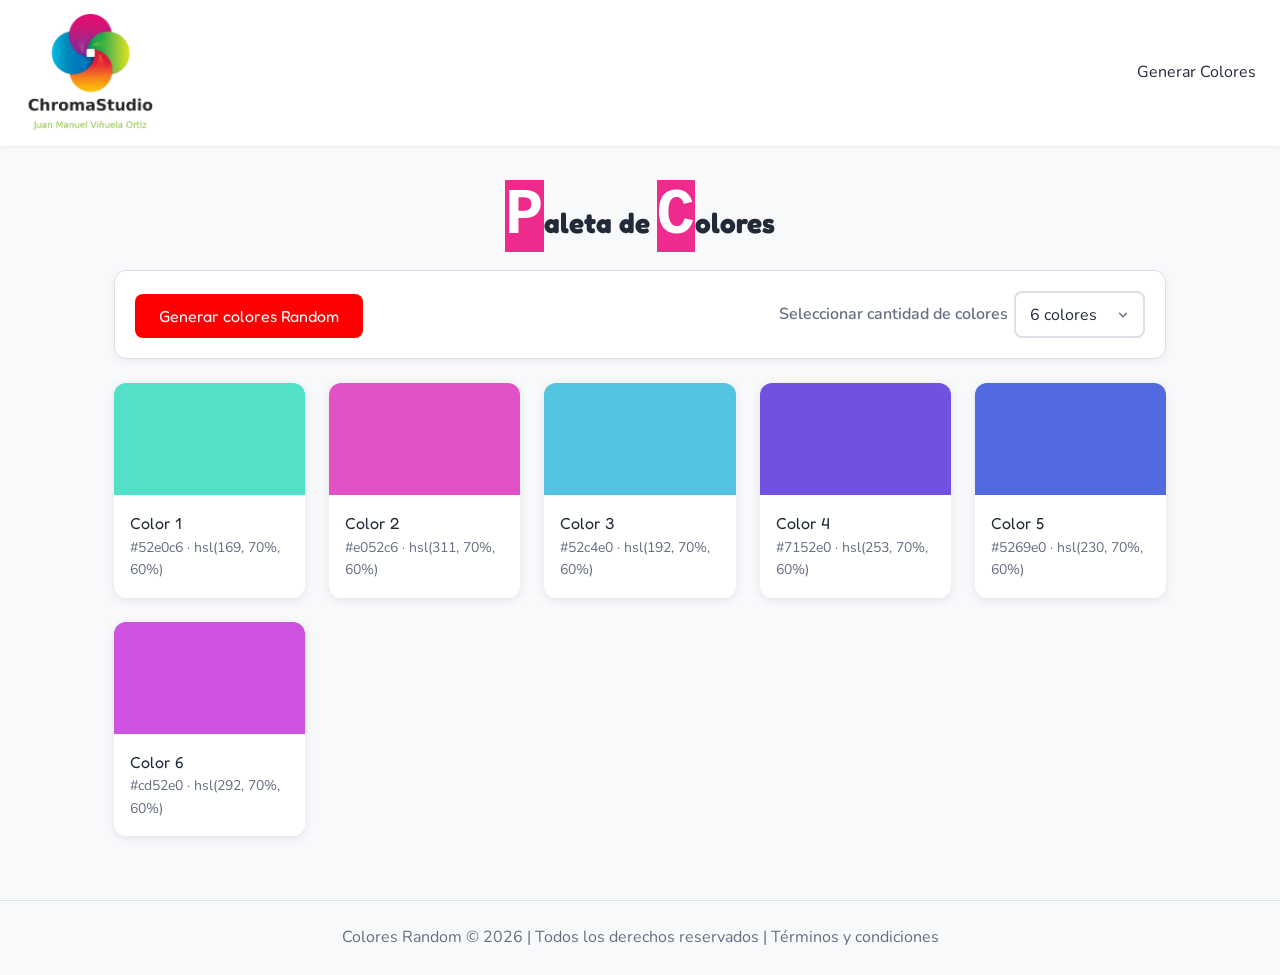
==== index.html @ b51a4a2d "Estructura incial del proyecto, archivos principales .html, .css, .js" ====
<!doctype html>
<html lang="es">
  <head>
    <meta charset="UTF-8" />
    <meta name="viewport" content="width=device-width, initial-scale=1.0" />
    <link rel="preconnect" href="https://fonts.googleapis.com" />
    <link rel="preconnect" href="https://fonts.gstatic.com" crossorigin />
    <link
      href="https://fonts.googleapis.com/css2?family=Fredoka:wght@300..700&family=Nunito:ital,wght@0,200..1000;1,200..1000&display=swap"
      rel="stylesheet" />
    <!-- referencia al archivo .css -->
    <link rel="stylesheet" href="./css/styles.css" />
    <title>ProyectoM1_JuanManuelViñuelaOrtiz</title>
  </head>

  <body>
    <header>
      <nav class="nav">
        <img src="./assest/img/chromastudio_full_logo.png" alt="ChromaStudio" class="navbar-logo">         
        <ul class="nav_links">
          <li><a class="nav_link" href="#colores">Generar Colores</a></li>   
        </ul>
      </nav>
    </header>

    <!-- Navegacion principal -->
    <main>
      <section id="colores">
        <h2><span class="mayuscula">p</span>aleta de <span class="mayuscula">c</span>olores</h2>

        <!-- Boton nuevo: dispara la generacion de colores -->
        <div class="controles">
          <button class="boton boton-primario" id="generar">Generar colores Random</button>
          <div class="controles_campo">
            <label class="controles_label" for="cantidad">Seleccionar cantidad de colores</label>
            <select class="select" id="cantidad">
              <option value="6">6 colores</option>
              <option value="8">8 colores</option>
              <option value="10">10 colores</option>
            </select>
          </div>
        </div>
        <section class="galeria" id="galeria"></section>
      </section>
    </main>

    <footer>
      <p>Colores Random © 2026 | Todos los derechos reservados | Términos y condiciones</p>
    </footer>

    <script src="./js/index.js"></script>
  </body>
</html>
---- css/styles.css ----
/* ===== Reset ===== */
* {
  margin: 0;
  padding: 0;
  box-sizing: border-box;
}

/* ===== Variables de colores ===== */
:root {
  /* Marca - mismo Hue 330, variando Lightness */
  --color-primario: hsl(330, 85%, 55%); /* #ec3a8b */
  --color-primario-claro: hsl(330, 85%, 72%); /* #f37bb1 */
  --color-primario-oscuro: hsl(330, 75%, 40%); /* #b3196a */

  /* Acento (cian) */
  --color-acento: hsl(190, 90%, 45%); /* #0db4da */
  --color-acento-oscuro: hsl(190, 90%, 35%); /* #0a8caa */

  /* Neutros (Hue frio 220) */
  --color-fondo: hsl(220, 30%, 98%); /* #f8fafc */
  --color-superficie: hsl(0, 0%, 100%); /* #ffffff */
  --color-borde: hsl(220, 15%, 88%); /* #dcdfe6 */
  --color-texto: hsl(220, 25%, 18%); /* #232b3a */
  --color-texto-suave: hsl(220, 12%, 45%); /* #666f80 */
}

/* ===== Base ===== */
body {
  font-family: "Nunito", sans-serif;
  background-color: var(--color-fondo);
  color: var(--color-texto);
  line-height: 1.6;
}

h1,
h2,
h3 {
  font-family: "Fredoka", sans-serif;
  line-height: 1.2;
  color: var(--color-texto);
}

h1 {
  font-size: 2.5rem;
}

h2 {
  font-size: 1.75rem;
}

h3 {
  font-size: 1.25rem;
}


.nav {
  display: flex;
  align-items: center;
  justify-content: space-between;
  padding: 0.8rem 1.5rem; 
  background-color: var(--color-superficie);
  box-shadow: 0 1px 3px hsl(220 25% 18% / 0.08);
}

.navbar-logo {
    height: 120px;
    width: auto;
    margin-right: 2px;
    margin-bottom: auto;
    cursor: pointer;
    transition: transform 0.2s ease; 
}

.navbar-logo:hover {
    transform: scale(1.05);
}

.nav_links {
  display: flex;
  gap: 1.5rem;
  list-style: none;
}

.nav_link {
  text-decoration: none;
  color: var(--color-texto);
  transition: color 0.2s;
}

.nav_link:hover {
  color: var(--color-primario);
}

/* ===== Layout: main (contenedor centrado) ===== */
main {
  max-width: 1100px;
  margin: 0 auto;
  padding: 2rem 1.5rem;
}

main h2 {
  margin-bottom: 1rem;
  text-align: center;
}

.mayuscula {
  background-color:  var(--color-primario);
  color: var(--color-superficie);
  font-family: Monospace;
  font-size: 64px;      
  font-weight: 900;      
  text-transform: uppercase;
}

.mayuscula:hover {
  color: yellow;
}

/* ===== Layout: Galeria de swatches ===== */
.galeria {
  display: grid;
  grid-template-columns: repeat(auto-fit, minmax(180px, 1fr));
  gap: 1.5rem;
}

/* ===== Componente: Swatch ===== */
.swatch {
  display: flex;
  flex-direction: column;
  border-radius: 0.75rem;
  overflow: hidden;
  background-color: var(--color-superficie);
  box-shadow: 0 2px 8px hsl(220 25% 18% / 0.1);
  transition:
    transform 0.2s,
    box-shadow 0.2s;
}

.swatch_color {
  height: 7rem;
  background-color: var(--color-primario);
}

.swatch_info {
  padding: 1rem;
}

.swatch_nombre {
  font-family: "Fredoka", sans-serif;
  font-size: 1rem;
}

.swatch_codigo {
  font-size: 0.875rem;
  color: var(--color-texto-suave);
}

.swatch_color-claro {
  background-color: var(--color-primario-claro);
}
.swatch_color-oscuro {
  background-color: var(--color-primario-oscuro);
}
.swatch_color-acento {
  background-color: var(--color-acento);
}

.swatch:hover {
  transform: translateY(-4px);
  box-shadow: 0 8px 20px hsl(220 25% 18% / 0.15);
}

.swatch:focus {
  outline: 3px solid var(--color-acento);
  outline-offset: 2px;
}

/* ===== Layout: footer ===== */
footer {
  padding: 1.5rem;
  text-align: center;
  color: var(--color-texto-suave);
  border-top: 1px solid var(--color-borde);
  margin-top: 2rem;
}

@keyframes swatch-aparece {
  from {
    opacity: 0;
    transform: translateY(8px);
  }
  to {
    opacity: 1;
    transform: translateY(0);
  }
}

.swatch {
  animation: swatch-aparece 0.2s ease;
}

.controles {
  display: flex;
  flex-wrap: wrap;
  align-items: flex-end;
  justify-content: space-between;
  gap: 1rem;
  padding: 1.25rem;
  margin-bottom: 1.5rem;
  background-color: var(--color-superficie);
  border: 1px solid var(--color-borde);
  border-radius: 0.75rem;
  box-shadow: 0 2px 8px hsl(220 25% 18% / 0.06);
}

.controles_campo {
  display: flex;
  align-items: center;
  gap: 0.35rem;
}

.controles_label {
  font-size: 1rem;
  font-weight: 600;
  color: var(--color-texto-suave);
}

.boton {
  font-family: "Fredoka", sans-serif;
  font-size: 1rem;
  padding: 0.75rem 1.5rem;
  border: none;
  border-radius: 0.5rem;
  cursor: pointer;
  transition:
    background-color 0.2s ease,
    transform 0.1s ease;
}

.boton-primario {
  background-color: red;
  color: #fff;
}

.boton-primario:hover {
  background-color: var(--color-superficie);
  border: 1px solid, black;  
  color: red;
}

.boton-primario:active {
  transform: translateY(1px);
}

.select {
  font-family: "Nunito", sans-serif;
  font-size: 1rem;
  padding: 0.65rem 2.25rem 0.65rem 0.9rem;
  border: 2px solid var(--color-borde);
  border-radius: 0.5rem;
  background-color: var(--color-superficie);
  color: var(--color-texto);
  cursor: pointer;
  appearance: none;
  -webkit-appearance: none;
  background-image: url("data:image/svg+xml,%3Csvg xmlns='http://www.w3.org/2000/svg' width='24' height='24' viewBox='0 0 24 24' fill='none' stroke='%23666f80' stroke-width='2.5' stroke-linecap='round' stroke-linejoin='round'%3E%3Cpolyline points='6 9 12 15 18 9'%3E%3C/polyline%3E%3C/svg%3E");
  background-repeat: no-repeat;
  background-position: right 0.8rem center;
  background-size: 0.9rem;
  transition:
    border-color 0.2s ease,
    box-shadow 0.2s ease;
}

.select:hover {
  border-color: var(--color-primario-claro);
}
.select:focus-visible {
  outline: none;
  border-color: var(--color-acento);
  box-shadow: 0 0 0 3px hsl(190 90% 45% / 0.25);
}
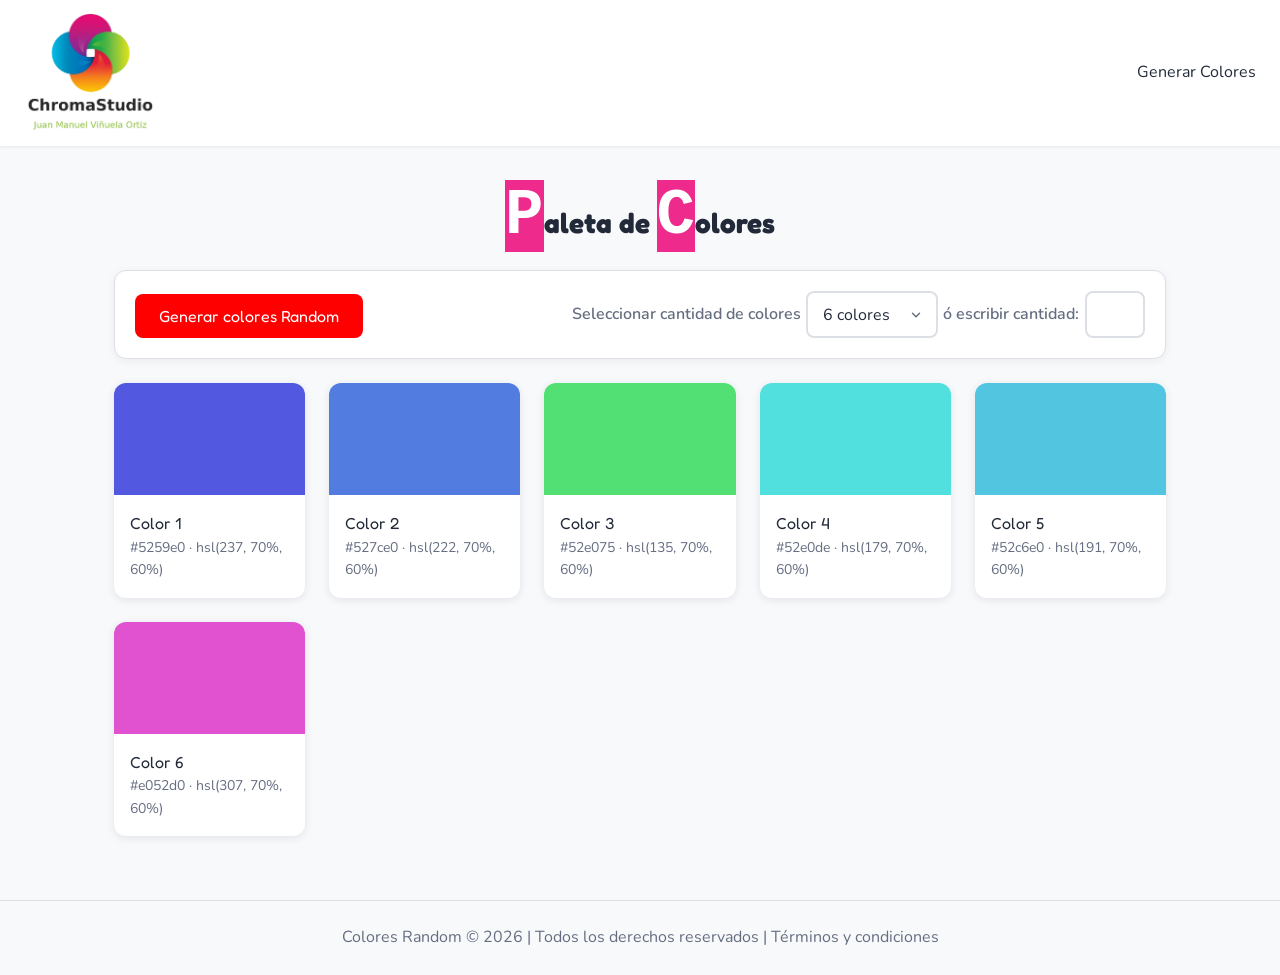
==== commit 83bf8b86: "feat: agregar funcionalidad de generar paleta de colores segun cantidad deseada" ====
--- a/index.html
+++ b/index.html
@@ -16,6 +16,7 @@
   <body>
     <header>
       <nav class="nav">
+        <!-- referencia a la ubicacion del logo -->
         <img src="./assest/img/chromastudio_full_logo.png" alt="ChromaStudio" class="navbar-logo">         
         <ul class="nav_links">
           <li><a class="nav_link" href="#colores">Generar Colores</a></li>   
@@ -38,8 +39,13 @@
               <option value="8">8 colores</option>
               <option value="10">10 colores</option>
             </select>
+
+            <label class="controles_label">ó escribir cantidad:</label>
+            <input class="controles_input" id="input-cantidad" type="text" maxlength="2">
+
           </div>
         </div>
+
         <section class="galeria" id="galeria"></section>
       </section>
     </main>
--- a/css/styles.css
+++ b/css/styles.css
@@ -116,7 +116,7 @@
   color: yellow;
 }
 
-/* ===== Layout: Galeria de swatches ===== */
+
 .galeria {
   display: grid;
   grid-template-columns: repeat(auto-fit, minmax(180px, 1fr));
@@ -280,3 +280,15 @@
   border-color: var(--color-acento);
   box-shadow: 0 0 0 3px hsl(190 90% 45% / 0.25);
 }
+
+.controles_input {
+  width: 60px;
+  font-family: "Nunito", sans-serif;
+  font-size: 1rem;
+  padding: 0.65rem 1.25rem 0.65rem 0.9rem;
+  border: 2px solid var(--color-borde);
+  border-radius: 0.5rem;
+  background-color: var(--color-superficie);
+  color: var(--color-texto);
+  cursor: pointer;       
+}
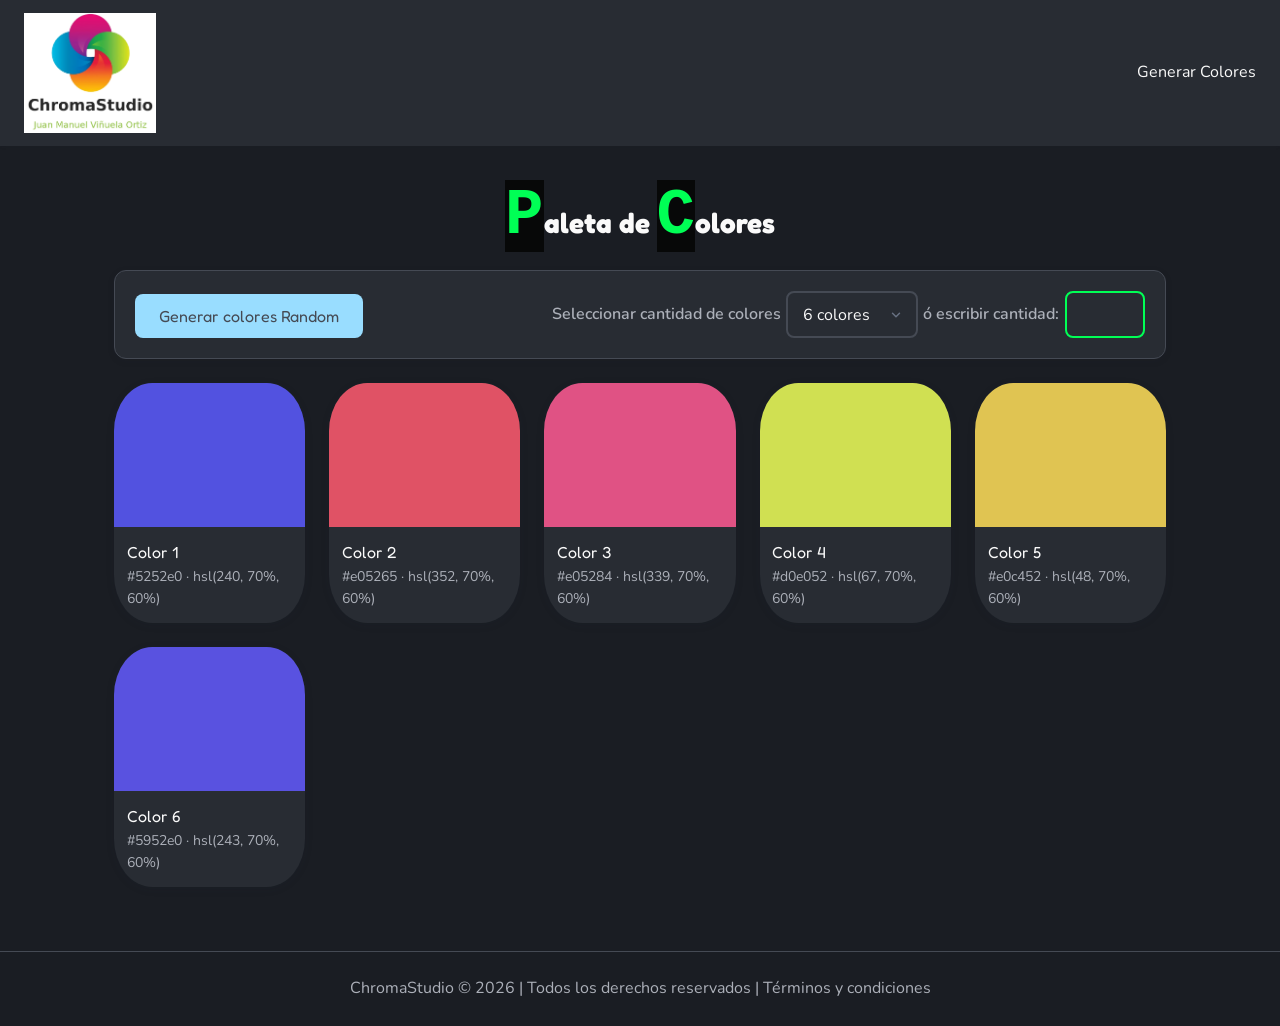
==== commit e30c6e27: "feat: Agregar funcionalidad input cantidad, modificar estilos paleta de colores e input" ====
--- a/index.html
+++ b/index.html
@@ -29,7 +29,7 @@
       <section id="colores">
         <h2><span class="mayuscula">p</span>aleta de <span class="mayuscula">c</span>olores</h2>
 
-        <!-- Boton nuevo: dispara la generacion de colores -->
+        <!-- Boton generar nuevos: genera paleta de colores -->
         <div class="controles">
           <button class="boton boton-primario" id="generar">Generar colores Random</button>
           <div class="controles_campo">
@@ -39,10 +39,8 @@
               <option value="8">8 colores</option>
               <option value="10">10 colores</option>
             </select>
-
             <label class="controles_label">ó escribir cantidad:</label>
-            <input class="controles_input" id="input-cantidad" type="text" maxlength="2">
-
+            <input id="input-cantidad" type="number" maxlength="2" min="1" max="10">
           </div>
         </div>
 
@@ -51,7 +49,7 @@
     </main>
 
     <footer>
-      <p>Colores Random © 2026 | Todos los derechos reservados | Términos y condiciones</p>
+      <p>ChromaStudio © 2026 | Todos los derechos reservados | Términos y condiciones</p>
     </footer>
 
     <script src="./js/index.js"></script>
--- a/css/styles.css
+++ b/css/styles.css
@@ -5,25 +5,24 @@
   box-sizing: border-box;
 }
 
-/* ===== Variables de colores ===== */
+/* ===== Variables de colores flúor - Fondo oscuro ===== */
 :root {
-  /* Marca - mismo Hue 330, variando Lightness */
-  --color-primario: hsl(330, 85%, 55%); /* #ec3a8b */
-  --color-primario-claro: hsl(330, 85%, 72%); /* #f37bb1 */
-  --color-primario-oscuro: hsl(330, 75%, 40%); /* #b3196a */
-
-  /* Acento (cian) */
-  --color-acento: hsl(190, 90%, 45%); /* #0db4da */
-  --color-acento-oscuro: hsl(190, 90%, 35%); /* #0a8caa */
-
-  /* Neutros (Hue frio 220) */
-  --color-fondo: hsl(220, 30%, 98%); /* #f8fafc */
-  --color-superficie: hsl(0, 0%, 100%); /* #ffffff */
-  --color-borde: hsl(220, 15%, 88%); /* #dcdfe6 */
-  --color-texto: hsl(220, 25%, 18%); /* #232b3a */
-  --color-texto-suave: hsl(220, 12%, 45%); /* #666f80 */
-}
-
+  /* Marca - Rosa flúor neón */
+  --color-primario: hsl(200, 82%, 28%);
+  --color-primario-claro: hsl(200, 100%, 80%); 
+  --color-primario-oscuro: hsl(200, 8%, 3%);
+
+  /* Acento - Verde flúor neón */
+  --color-acento: hsl(140, 100%, 50%); 
+  --color-acento-oscuro: hsl(140, 90%, 40%);
+
+  /* Neutros - Fondo oscuro para resaltar el flúor */
+  --color-fondo: hsl(220, 15%, 12%); /* #1a1f2e */
+  --color-superficie: hsl(220, 12%, 18%); /* #23283a */
+  --color-borde: hsl(220, 10%, 30%); /* #3d4252 */
+  --color-texto: hsl(0, 0%, 98%); /* #fafafa */
+  --color-texto-suave: hsl(220, 8%, 70%); /* #b3b8c0 */
+}
 /* ===== Base ===== */
 body {
   font-family: "Nunito", sans-serif;
@@ -91,7 +90,7 @@
   color: var(--color-primario);
 }
 
-/* ===== Layout: main (contenedor centrado) ===== */
+/* = Layout: main (contenedor centrado) = */
 main {
   max-width: 1100px;
   margin: 0 auto;
@@ -104,8 +103,8 @@
 }
 
 .mayuscula {
-  background-color:  var(--color-primario);
-  color: var(--color-superficie);
+  background-color:  var(--color-primario-oscuro);
+  color: var(--color-acento);
   font-family: Monospace;
   font-size: 64px;      
   font-weight: 900;      
@@ -113,7 +112,7 @@
 }
 
 .mayuscula:hover {
-  color: yellow;
+  color: rgb(219, 29, 213);
 }
 
 
@@ -123,11 +122,11 @@
   gap: 1.5rem;
 }
 
-/* ===== Componente: Swatch ===== */
+/* ===== Componentes dinamicos: Swatch ===== */
 .swatch {
   display: flex;
   flex-direction: column;
-  border-radius: 0.75rem;
+  border-radius: 20%;
   overflow: hidden;
   background-color: var(--color-superficie);
   box-shadow: 0 2px 8px hsl(220 25% 18% / 0.1);
@@ -137,12 +136,12 @@
 }
 
 .swatch_color {
-  height: 7rem;
+  height: 9rem;
   background-color: var(--color-primario);
 }
 
 .swatch_info {
-  padding: 1rem;
+  padding: 0.8rem;
 }
 
 .swatch_nombre {
@@ -167,7 +166,8 @@
 
 .swatch:hover {
   transform: translateY(-4px);
-  box-shadow: 0 8px 20px hsl(220 25% 18% / 0.15);
+  border: solid var(--color-acento);  
+  box-shadow: 0 8px 20px hsla(0, 0%, 100%, 0.15);
 }
 
 .swatch:focus {
@@ -238,14 +238,16 @@
 }
 
 .boton-primario {
-  background-color: red;
-  color: #fff;
+  background-color: var(--color-primario-claro);
+  color: var(--color-borde);
 }
 
 .boton-primario:hover {
-  background-color: var(--color-superficie);
-  border: 1px solid, black;  
-  color: red;
+  background-color: var(--color-acento-oscuro);
+  border: 2px solid, black;
+  font-size: larger;
+  font-weight: 800;  
+  color: var(--color-texto);
 }
 
 .boton-primario:active {
@@ -281,12 +283,12 @@
   box-shadow: 0 0 0 3px hsl(190 90% 45% / 0.25);
 }
 
-.controles_input {
-  width: 60px;
+#input-cantidad {
+  width: 80px;
   font-family: "Nunito", sans-serif;
   font-size: 1rem;
   padding: 0.65rem 1.25rem 0.65rem 0.9rem;
-  border: 2px solid var(--color-borde);
+  border: 2px solid var(--color-acento);
   border-radius: 0.5rem;
   background-color: var(--color-superficie);
   color: var(--color-texto);
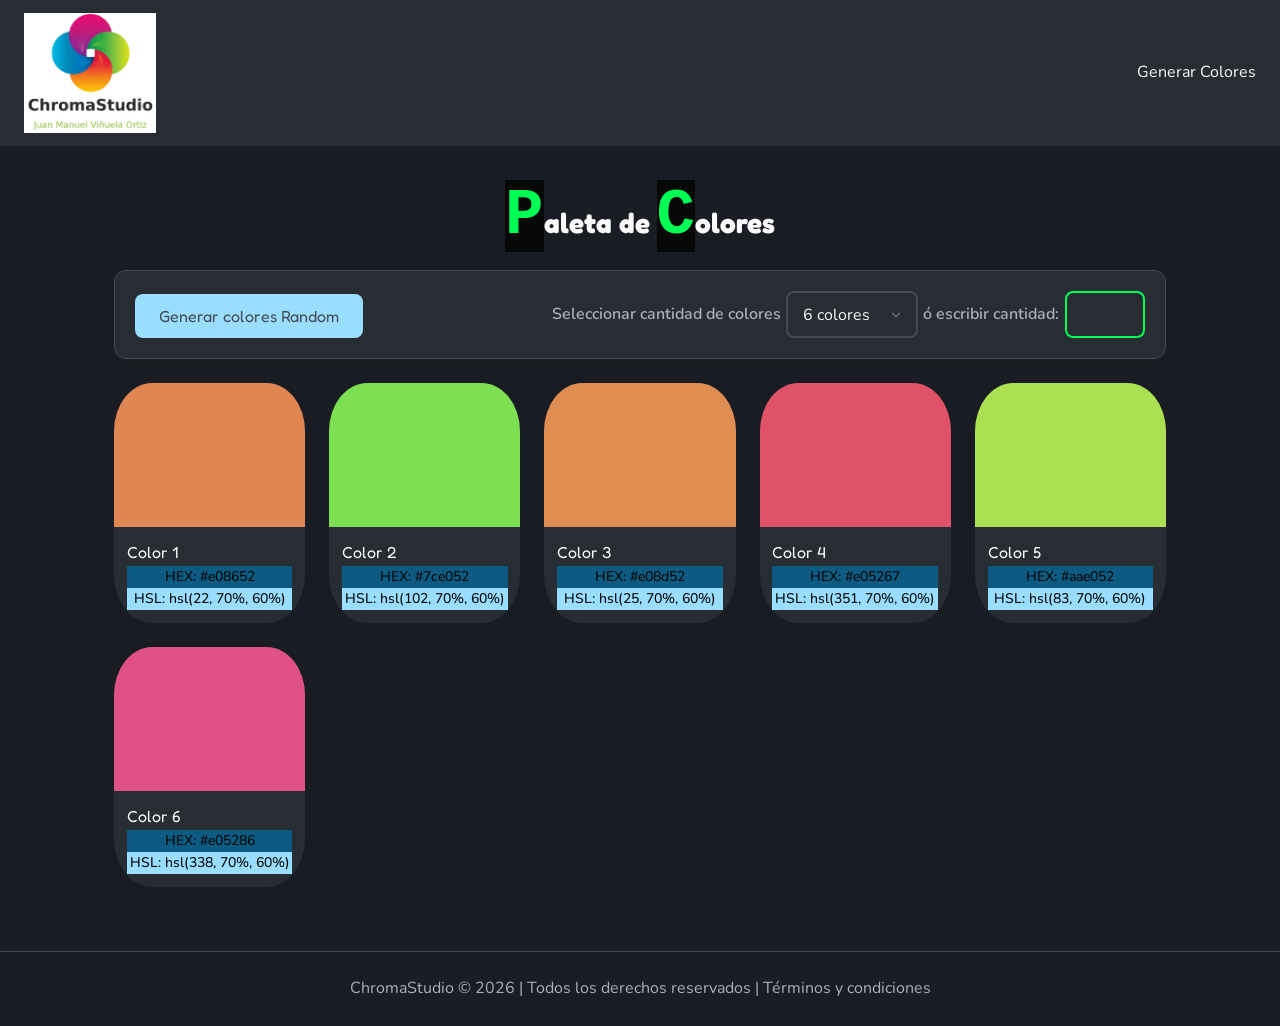
==== commit 370b86f9: "feat: agrego icono pestaña navegador" ====
--- a/index.html
+++ b/index.html
@@ -11,6 +11,7 @@
     <!-- referencia al archivo .css -->
     <link rel="stylesheet" href="./css/styles.css" />
     <title>ProyectoM1_JuanManuelViñuelaOrtiz</title>
+    <link rel="icon" href="./assest/img/icon-paleta.png" type="image/png">
   </head>
 
   <body>
--- a/css/styles.css
+++ b/css/styles.css
@@ -149,10 +149,22 @@
   font-size: 1rem;
 }
 
-.swatch_codigo {
+.swatch_codHEX {
   font-size: 0.875rem;
-  color: var(--color-texto-suave);
-}
+  text-align: center; 
+  font-weight: 500;  
+  background-color: var(--color-primario);
+  color: var(--color-primario-oscuro);
+}
+
+.swatch_codHSL {
+  font-size: 0.875rem;
+  text-align: center;
+   font-weight: 500;
+  background-color: var(--color-primario-claro);
+  color: var(--color-primario-oscuro);  
+}
+
 
 .swatch_color-claro {
   background-color: var(--color-primario-claro);
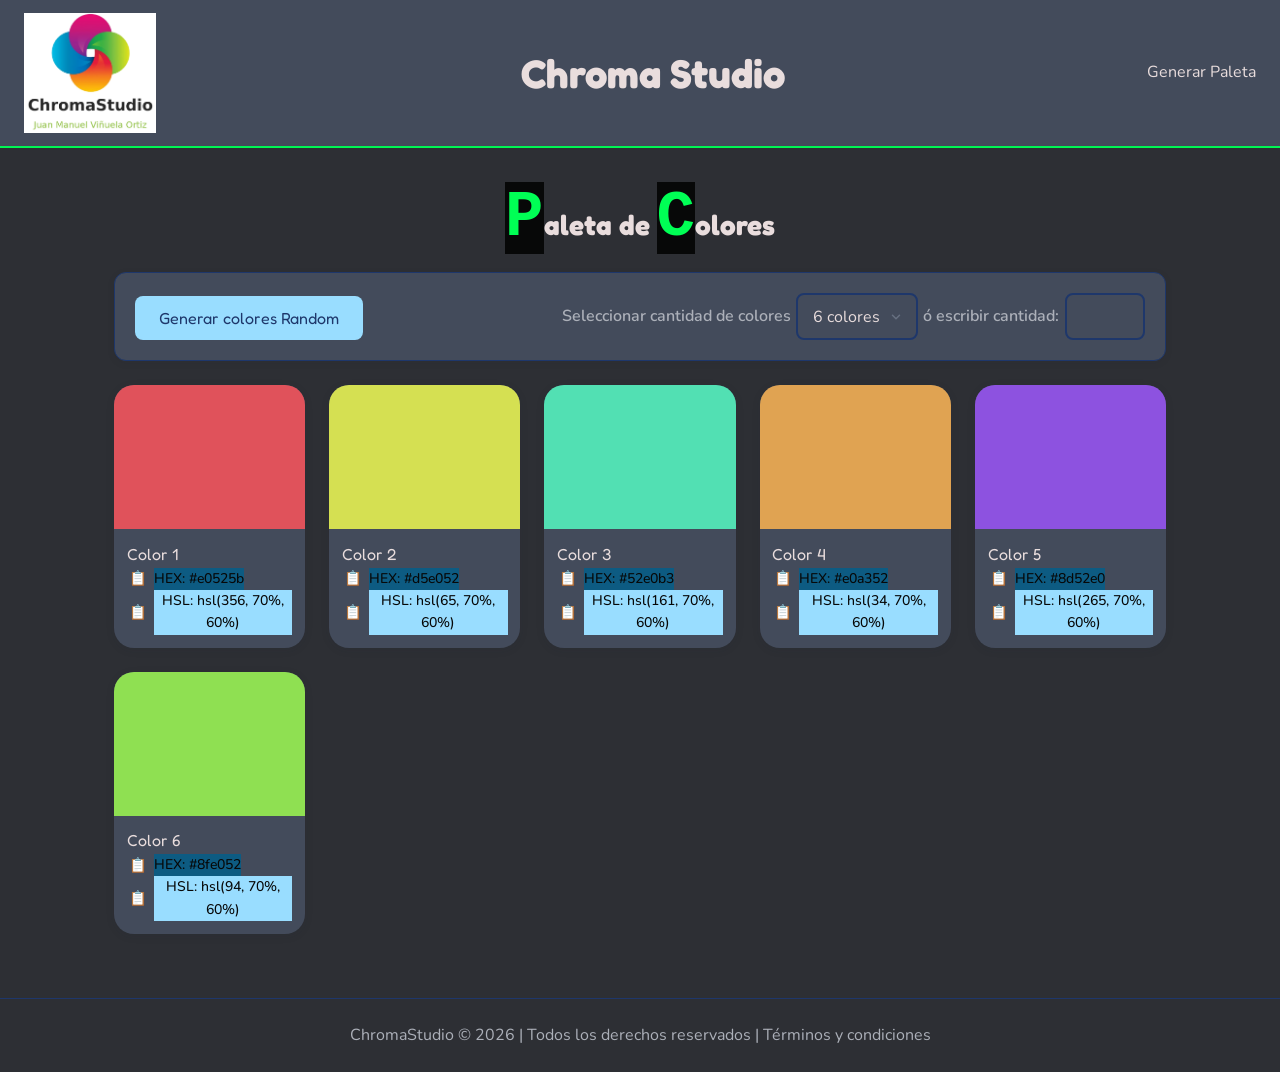
==== commit 31e5abd0: "feat: agrego funcionalidad de copiado de códigos HEX/HSL, modificaciones de estilos y visibilidad." ====
--- a/index.html
+++ b/index.html
@@ -18,19 +18,21 @@
     <header>
       <nav class="nav">
         <!-- referencia a la ubicacion del logo -->
-        <img src="./assest/img/chromastudio_full_logo.png" alt="ChromaStudio" class="navbar-logo">         
-        <ul class="nav_links">
-          <li><a class="nav_link" href="#colores">Generar Colores</a></li>   
-        </ul>
+      <img src="./assest/img/chromastudio_full_logo.png" alt="ChromaStudio" class="navbar-logo">              
+      <h1>Chroma Studio</h1>
+      <ul class="nav_links">
+        <li><a class="nav_link" href="#generador-paleta">Generar Paleta</a></li>   
+        <!-- <li><a class="nav_link" href="#paletas-guardadas">Guardar Paleta</a></li>    -->
+      </ul>
       </nav>
     </header>
 
     <!-- Navegacion principal -->
     <main>
-      <section id="colores">
+      <section id="generador-paleta">
         <h2><span class="mayuscula">p</span>aleta de <span class="mayuscula">c</span>olores</h2>
 
-        <!-- Boton generar nuevos: genera paleta de colores -->
+        <!-- Boton generar: genera paleta de colores -->
         <div class="controles">
           <button class="boton boton-primario" id="generar">Generar colores Random</button>
           <div class="controles_campo">
@@ -38,7 +40,7 @@
             <select class="select" id="cantidad">
               <option value="6">6 colores</option>
               <option value="8">8 colores</option>
-              <option value="10">10 colores</option>
+              <option value="9">9 colores</option>
             </select>
             <label class="controles_label">ó escribir cantidad:</label>
             <input id="input-cantidad" type="number" maxlength="2" min="1" max="10">
@@ -47,6 +49,10 @@
 
         <section class="galeria" id="galeria"></section>
       </section>
+
+      <!-- <section id="paletas-guardadas">
+        <h4>Paletas de colores a Guardar</h4>
+      </section> -->
     </main>
 
     <footer>
--- a/css/styles.css
+++ b/css/styles.css
@@ -17,13 +17,14 @@
   --color-acento-oscuro: hsl(140, 90%, 40%);
 
   /* Neutros - Fondo oscuro para resaltar el flúor */
-  --color-fondo: hsl(220, 15%, 12%); /* #1a1f2e */
-  --color-superficie: hsl(220, 12%, 18%); /* #23283a */
-  --color-borde: hsl(220, 10%, 30%); /* #3d4252 */
-  --color-texto: hsl(0, 0%, 98%); /* #fafafa */
+  --color-fondo: hsl(218, 8%, 19%); /* #1a1f2e */
+  --color-superficie: hsl(219, 15%, 31%); /* #23283a */
+  --color-borde: hsl(221, 56%, 27%); /* #3d4252 */
+  --color-texto: hsl(0, 21%, 89%); /* #fafafa */
   --color-texto-suave: hsl(220, 8%, 70%); /* #b3b8c0 */
 }
 /* ===== Base ===== */
+
 body {
   font-family: "Nunito", sans-serif;
   background-color: var(--color-fondo);
@@ -49,6 +50,12 @@
 
 h3 {
   font-size: 1.25rem;
+}
+
+header {
+  position: sticky;
+  top: 0;
+  border-bottom: 2PX solid var(--color-acento);
 }
 
 
@@ -72,6 +79,7 @@
 
 .navbar-logo:hover {
     transform: scale(1.05);
+    box-shadow: 0 8px 20px greenyellow;
 }
 
 .nav_links {
@@ -126,7 +134,7 @@
 .swatch {
   display: flex;
   flex-direction: column;
-  border-radius: 20%;
+  border-radius: 20px;
   overflow: hidden;
   background-color: var(--color-superficie);
   box-shadow: 0 2px 8px hsl(220 25% 18% / 0.1);
@@ -160,7 +168,7 @@
 .swatch_codHSL {
   font-size: 0.875rem;
   text-align: center;
-   font-weight: 500;
+  font-weight: 500;
   background-color: var(--color-primario-claro);
   color: var(--color-primario-oscuro);  
 }
@@ -177,9 +185,10 @@
 }
 
 .swatch:hover {
-  transform: translateY(-4px);
-  border: solid var(--color-acento);  
-  box-shadow: 0 8px 20px hsla(0, 0%, 100%, 0.15);
+  transform: scale(1.05);
+  border: solid var(--color-acento);
+  box-shadow: 0 8px 20px white;
+  transition: all;
 }
 
 .swatch:focus {
@@ -220,7 +229,7 @@
   padding: 1.25rem;
   margin-bottom: 1.5rem;
   background-color: var(--color-superficie);
-  border: 1px solid var(--color-borde);
+  border: 1.5px solid var(--color-borde);
   border-radius: 0.75rem;
   box-shadow: 0 2px 8px hsl(220 25% 18% / 0.06);
 }
@@ -254,12 +263,14 @@
   color: var(--color-borde);
 }
 
-.boton-primario:hover {
-  background-color: var(--color-acento-oscuro);
-  border: 2px solid, black;
-  font-size: larger;
-  font-weight: 800;  
-  color: var(--color-texto);
+.boton-primario:hover { 
+  background-color: var(--color-acento-oscuro);  
+  transform: translateY(2px);
+  border: 1px solid, black;  
+  font-weight: 800;   
+  color: var(--color-texto);
+  box-shadow: 0 8px 20px white;
+  transition: all;
 }
 
 .boton-primario:active {
@@ -300,9 +311,43 @@
   font-family: "Nunito", sans-serif;
   font-size: 1rem;
   padding: 0.65rem 1.25rem 0.65rem 0.9rem;
-  border: 2px solid var(--color-acento);
+  border: 2px solid var(--color-borde);
   border-radius: 0.5rem;
   background-color: var(--color-superficie);
   color: var(--color-texto);
   cursor: pointer;       
 }
+
+#input-cantidad:hover {
+  border-color: var(--color-primario-claro);
+}
+
+#input-cantidad:focus-visible {
+  outline: none;
+  border-color: var(--color-acento);
+  box-shadow: 0 0 0 3px hsl(190 90% 45% / 0.25);
+}
+
+
+.swatch_code-row {
+  display: flex;
+  align-items: center;
+  gap: 5px;
+}
+
+.swatch_code-row p {
+  margin: 0;
+}
+
+.copy-btn {
+  border: none;
+  background: transparent;
+  cursor: pointer;
+  padding: 2px;
+  font-size: 0.9rem;
+}
+
+.copy-btn:hover {
+  color: var(--color-fondo);
+  transform: scale(1.35);
+}
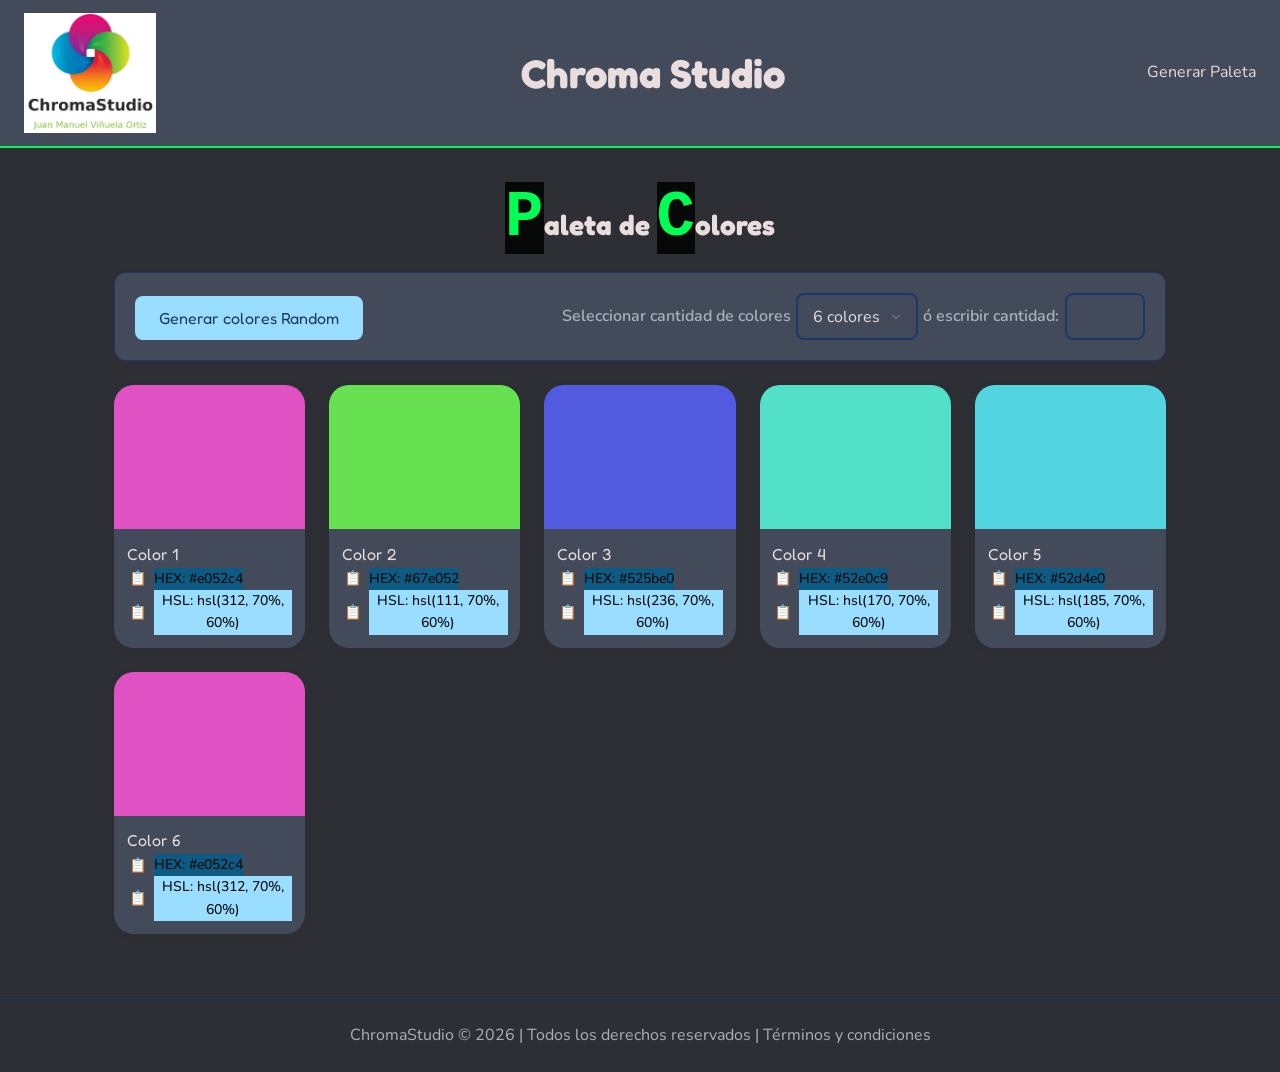
==== commit b8870e98: "feat: Agregar funcionalidad de mostrar carteles toast con los mensajes correspondiente, de éxito o e" ====
--- a/index.html
+++ b/index.html
@@ -21,7 +21,7 @@
       <img src="./assest/img/chromastudio_full_logo.png" alt="ChromaStudio" class="navbar-logo">              
       <h1>Chroma Studio</h1>
       <ul class="nav_links">
-        <li><a class="nav_link" href="#generador-paleta">Generar Paleta</a></li>   
+        <li><a class="nav_link" href="#controles">Generar Paleta</a></li>   
         <!-- <li><a class="nav_link" href="#paletas-guardadas">Guardar Paleta</a></li>    -->
       </ul>
       </nav>
@@ -33,7 +33,7 @@
         <h2><span class="mayuscula">p</span>aleta de <span class="mayuscula">c</span>olores</h2>
 
         <!-- Boton generar: genera paleta de colores -->
-        <div class="controles">
+        <div class="controles"  id="controles">
           <button class="boton boton-primario" id="generar">Generar colores Random</button>
           <div class="controles_campo">
             <label class="controles_label" for="cantidad">Seleccionar cantidad de colores</label>
@@ -60,5 +60,7 @@
     </footer>
 
     <script src="./js/index.js"></script>
+    <div id="toast-error" class="toast_error"></div>
+    <div id="toast" class="toast"></div>
   </body>
 </html>
--- a/css/styles.css
+++ b/css/styles.css
@@ -22,6 +22,11 @@
   --color-borde: hsl(221, 56%, 27%); /* #3d4252 */
   --color-texto: hsl(0, 21%, 89%); /* #fafafa */
   --color-texto-suave: hsl(220, 8%, 70%); /* #b3b8c0 */
+
+/* Mensajes de Errores */
+  --color-error-fondo: hsl(0, 91%, 46%); /* #b3b8c0 */
+  --color-error-borde: hsl(220, 3%, 39%); /* #b3b8c0 */
+  --color-error-texto: hsl(220, 27%, 96%); /* #b3b8c0 */
 }
 /* ===== Base ===== */
 
@@ -231,7 +236,11 @@
   background-color: var(--color-superficie);
   border: 1.5px solid var(--color-borde);
   border-radius: 0.75rem;
-  box-shadow: 0 2px 8px hsl(220 25% 18% / 0.06);
+  box-shadow: 0 2px 8px hsl(220 25% 18% / 0.06);  
+}
+
+#controles {
+  scroll-margin-top: 100px;
 }
 
 .controles_campo {
@@ -351,3 +360,48 @@
   color: var(--color-fondo);
   transform: scale(1.35);
 }
+
+/* region msn Toast */
+.toast {
+  position: fixed;
+  bottom: 20px;
+  right: 20px;
+  background-color: var(--color-primario-claro);
+  color: var(--color-borde);
+  padding: 10px 16px;
+  border-radius: 6px;
+  font-size: 0.9rem;
+  opacity: 0;
+  pointer-events: none;
+  transform: translateY(20px);
+  transition: opacity 0.3s ease, transform 0.3s ease;
+  z-index: 9999;
+}
+
+.toast.show {
+  opacity: 1;
+  transform: translateY(0);
+}
+
+.toast_error {
+  position: fixed;
+  top: 240px;
+  right: 20px;
+  background-color: var(--color-error-fondo);
+  color: var(--color-error-texto);
+  padding: 10px 16px;
+  border-color: var(--color-error-borde);
+  border-radius: 6px;
+  font-size: 0.9rem;
+  opacity: 0;
+  pointer-events: none;
+  transform: translateY(20px);
+  transition: opacity 0.3s ease, transform 0.3s ease;
+  z-index: 9999;
+}
+
+.toast_error.show {
+  opacity: 1;
+  transform: translateY(0);
+}
+
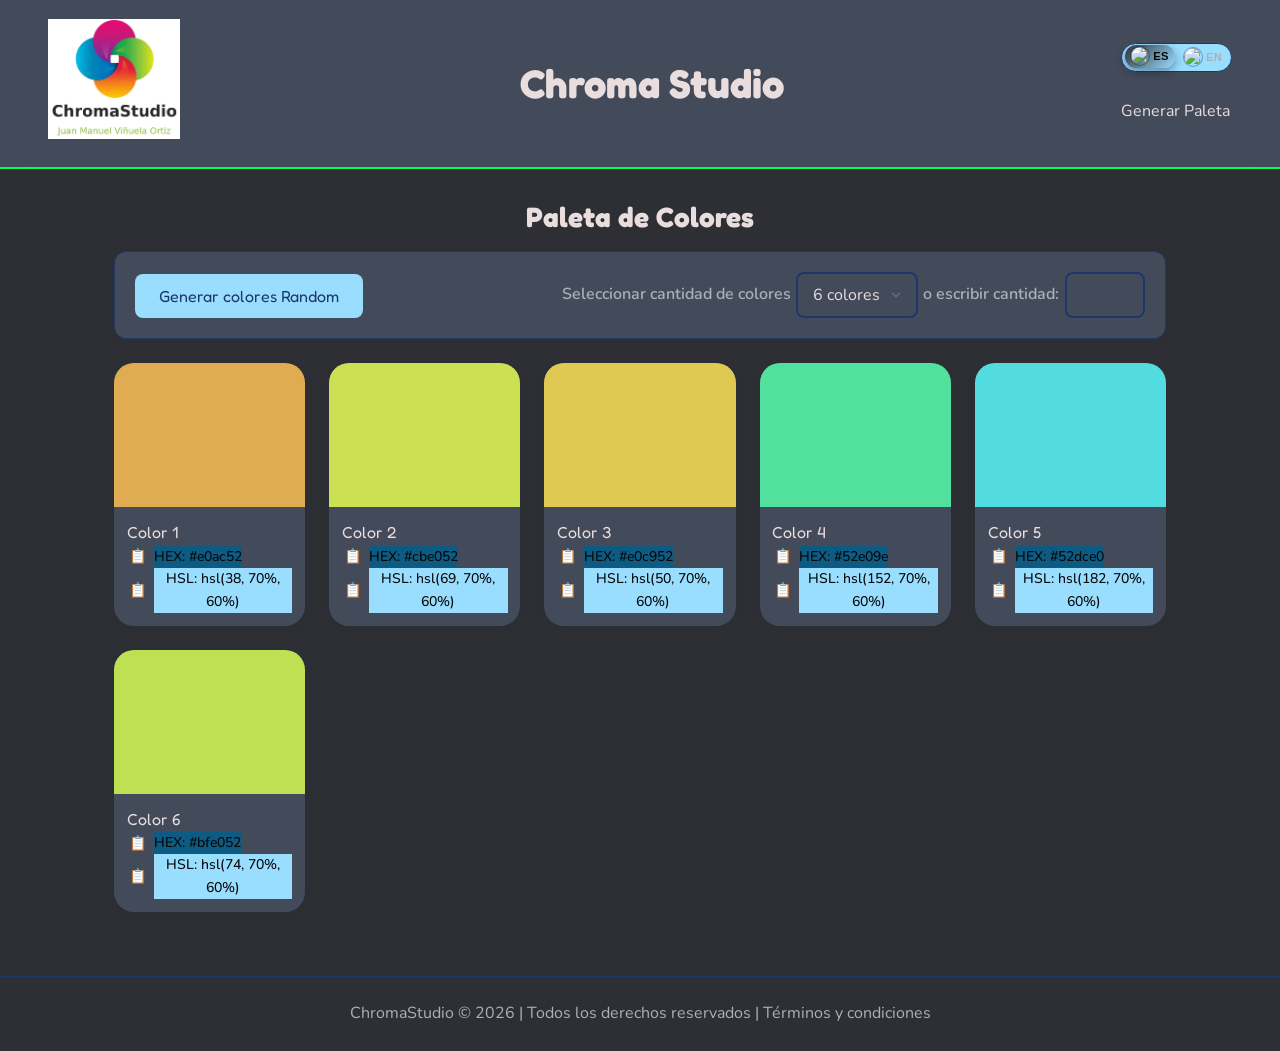
==== commit 1e0e4707: "feat: Agregar funcionalidad botón switch para elegir idioma (es-en) actualizando template según sele" ====
--- a/index.html
+++ b/index.html
@@ -7,60 +7,88 @@
     <link rel="preconnect" href="https://fonts.gstatic.com" crossorigin />
     <link
       href="https://fonts.googleapis.com/css2?family=Fredoka:wght@300..700&family=Nunito:ital,wght@0,200..1000;1,200..1000&display=swap"
-      rel="stylesheet" />
+      rel="stylesheet"
+    />
     <!-- referencia al archivo .css -->
     <link rel="stylesheet" href="./css/styles.css" />
     <title>ProyectoM1_JuanManuelViñuelaOrtiz</title>
-    <link rel="icon" href="./assest/img/icon-paleta.png" type="image/png">
+    <link rel="icon" href="./assest/img/icon-paleta.png" type="image/png" />
   </head>
 
   <body>
     <header>
       <nav class="nav">
-        <!-- referencia a la ubicacion del logo -->
-      <img src="./assest/img/chromastudio_full_logo.png" alt="ChromaStudio" class="navbar-logo">              
-      <h1>Chroma Studio</h1>
-      <ul class="nav_links">
-        <li><a class="nav_link" href="#controles">Generar Paleta</a></li>   
-        <!-- <li><a class="nav_link" href="#paletas-guardadas">Guardar Paleta</a></li>    -->
-      </ul>
+        <a href="./chromaStudio.html" target="_blank" rel="noopener">
+          <img src="./assest/img/chromastudio_full_logo.png" alt="ChromaStudio" class="navbar-logo"/>
+        </a>
+        <h1 data-i18n="app_title">Chroma Studio</h1>
+        <ul class="nav_links">
+          <li>
+            <div id="lang-switcher">
+              <button
+                class="lang-btn active"
+                data-lang="es"
+                aria-label="Español"
+              >
+                <span class="lang-flag">
+                  <img src="https://flagcdn.com/ar.svg" alt="Español" />
+                </span>
+                <span class="lang-label">ES</span>
+              </button>
+              <button class="lang-btn" data-lang="en" aria-label="English">
+                <span class="lang-flag">
+                  <img src="https://flagcdn.com/us.svg" alt="English" />
+                </span>
+                <span class="lang-label">EN</span>
+              </button>
+            </div>
+          </li>
+          <li>
+            <a class="nav_link" href="#controles" data-i18n="nav_generate_palette">Generar Paleta</a>
+          </li>
+        </ul>
       </nav>
     </header>
 
     <!-- Navegacion principal -->
     <main>
       <section id="generador-paleta">
-        <h2><span class="mayuscula">p</span>aleta de <span class="mayuscula">c</span>olores</h2>
+        <h2 data-i18n="palette_title">
+          <span class="mayuscula">p</span>aleta de <span class="mayuscula">c</span>olores
+        </h2>
 
         <!-- Boton generar: genera paleta de colores -->
-        <div class="controles"  id="controles">
-          <button class="boton boton-primario" id="generar">Generar colores Random</button>
+        <div class="controles" id="controles">
+          <button class="boton boton-primario" id="generar" data-i18n="btn_generate_random">Generar colores Random</button>
           <div class="controles_campo">
-            <label class="controles_label" for="cantidad">Seleccionar cantidad de colores</label>
+            <label
+              class="controles_label"
+              for="cantidad"
+              data-i18n="label_select_quantity"
+              >Seleccionar cantidad de colores</label>
             <select class="select" id="cantidad">
-              <option value="6">6 colores</option>
-              <option value="8">8 colores</option>
-              <option value="9">9 colores</option>
+              <option value="6" data-i18n="option_6_colors">6 colores</option>
+              <option value="8" data-i18n="option_8_colors">8 colores</option>
+              <option value="9" data-i18n="option_9_colors">9 colores</option>
             </select>
-            <label class="controles_label">ó escribir cantidad:</label>
-            <input id="input-cantidad" type="number" maxlength="2" min="1" max="10">
+            <label class="controles_label" data-i18n="label_or_write_quantity">ó escribir cantidad:</label>
+            <input id="input-cantidad" type="number" min="1" max="10"/>
           </div>
         </div>
 
         <section class="galeria" id="galeria"></section>
       </section>
-
-      <!-- <section id="paletas-guardadas">
-        <h4>Paletas de colores a Guardar</h4>
-      </section> -->
     </main>
 
     <footer>
-      <p>ChromaStudio © 2026 | Todos los derechos reservados | Términos y condiciones</p>
+      <p data-i18n="footer_text">
+        ChromaStudio © 2026 | Todos los derechos reservados | Términos y
+        condiciones
+      </p>
     </footer>
 
     <script src="./js/index.js"></script>
-    <div id="toast-error" class="toast_error"></div>
-    <div id="toast" class="toast"></div>
+    <div id="toast-error" class="toast_error" data-i18n="toast_error_default"></div>
+    <div id="toast" class="toast" data-i18n="toast_default"></div>
   </body>
 </html>
--- a/css/styles.css
+++ b/css/styles.css
@@ -17,16 +17,16 @@
   --color-acento-oscuro: hsl(140, 90%, 40%);
 
   /* Neutros - Fondo oscuro para resaltar el flúor */
-  --color-fondo: hsl(218, 8%, 19%); /* #1a1f2e */
-  --color-superficie: hsl(219, 15%, 31%); /* #23283a */
-  --color-borde: hsl(221, 56%, 27%); /* #3d4252 */
-  --color-texto: hsl(0, 21%, 89%); /* #fafafa */
-  --color-texto-suave: hsl(220, 8%, 70%); /* #b3b8c0 */
+  --color-fondo: hsl(218, 8%, 19%);
+  --color-superficie: hsl(219, 15%, 31%);
+  --color-borde: hsl(221, 56%, 27%); 
+  --color-texto: hsl(0, 21%, 89%);
+  --color-texto-suave: hsl(220, 8%, 70%); 
 
 /* Mensajes de Errores */
-  --color-error-fondo: hsl(0, 91%, 46%); /* #b3b8c0 */
-  --color-error-borde: hsl(220, 3%, 39%); /* #b3b8c0 */
-  --color-error-texto: hsl(220, 27%, 96%); /* #b3b8c0 */
+  --color-error-fondo: hsl(0, 91%, 46%);
+  --color-error-borde: hsl(220, 3%, 39%);
+  --color-error-texto: hsl(220, 27%, 96%);
 }
 /* ===== Base ===== */
 
@@ -61,8 +61,16 @@
   position: sticky;
   top: 0;
   border-bottom: 2PX solid var(--color-acento);
-}
-
+  background-color: var(--color-superficie);
+  z-index: 10;
+}
+
+header {
+  display: flex;
+  align-items: center;
+  justify-content: space-between;
+  padding: 0.4rem 1.5rem;
+}
 
 .nav {
   display: flex;
@@ -70,7 +78,8 @@
   justify-content: space-between;
   padding: 0.8rem 1.5rem; 
   background-color: var(--color-superficie);
-  box-shadow: 0 1px 3px hsl(220 25% 18% / 0.08);
+  box-shadow: 0 1px 3px hsl(220 25% 18% / 0.08);  
+  width: 100%;
 }
 
 .navbar-logo {
@@ -80,6 +89,7 @@
     margin-bottom: auto;
     cursor: pointer;
     transition: transform 0.2s ease; 
+    flex: 0 0 auto;
 }
 
 .navbar-logo:hover {
@@ -90,6 +100,7 @@
 .nav_links {
   display: flex;
   gap: 1.5rem;
+  flex-direction: column;
   list-style: none;
 }
 
@@ -103,7 +114,6 @@
   color: var(--color-primario);
 }
 
-/* = Layout: main (contenedor centrado) = */
 main {
   max-width: 1100px;
   margin: 0 auto;
@@ -127,7 +137,6 @@
 .mayuscula:hover {
   color: rgb(219, 29, 213);
 }
-
 
 .galeria {
   display: grid;
@@ -177,7 +186,6 @@
   background-color: var(--color-primario-claro);
   color: var(--color-primario-oscuro);  
 }
-
 
 .swatch_color-claro {
   background-color: var(--color-primario-claro);
@@ -385,7 +393,7 @@
 
 .toast_error {
   position: fixed;
-  top: 240px;
+  top: 150px;
   right: 20px;
   background-color: var(--color-error-fondo);
   color: var(--color-error-texto);
@@ -405,3 +413,91 @@
   transform: translateY(0);
 }
 
+
+/* Region Switch ES-ENG */
+#lang-switcher {
+  display: inline-flex;
+  align-items: top;
+  justify-content: space-between;
+  gap: 0.15rem;
+  padding: 0.15rem;
+  border-radius: 999px;
+  background-color: var(--color-primario-claro);
+  border: 1px solid var(--color-borde);
+}
+
+.lang-btn {
+  position: relative;
+  display: inline-flex;
+  align-items: center;
+  gap: 0.25rem;
+  padding: 0.15rem 0.4rem;
+  border: none;
+  background: transparent;
+  cursor: pointer;
+  border-radius: 999px;
+  color: var(--color-texto-suave);
+  font-size: 0.7rem;
+  font-weight: 600;
+  letter-spacing: 0.03em;
+  transition:
+    background-color 0.2s ease,
+    color 0.2s ease,
+    transform 0.1s ease;
+}
+
+.lang-flag {
+  width: 18px;
+  height: 18px;
+  border-radius: 50%;
+  overflow: hidden;
+  flex-shrink: 0;
+  box-shadow: 0 0 0 1px hsl(0 0% 0% / 0.3);
+}
+
+.lang-flag img {
+  width: 100%;
+  height: 100%;
+  object-fit: cover;
+  display: block;
+}
+
+.lang-label {
+  text-transform: uppercase;
+}
+
+.lang-btn.active {
+  background: linear-gradient(
+    135deg,
+    var(--color-fondo),
+    var(--color-primario-claro)
+  );
+  color: var(--color-primario-oscuro);
+  transform: translateY(-1px);
+  box-shadow: 0 4px 10px hsl(220 50% 10% / 0.4);
+}
+
+.lang-btn:hover:not(.active),
+.lang-btn:focus-visible:not(.active) {
+  background-color: hsl(220 20% 25% / 0.8);
+  color: var(--color-texto);
+}
+
+@media (max-width: 600px) {
+  #lang-switcher {
+    align-self: flex-end;
+    margin-top: 0.25rem;
+  }
+}
+
+
+
+
+
+
+
+
+
+
+
+
